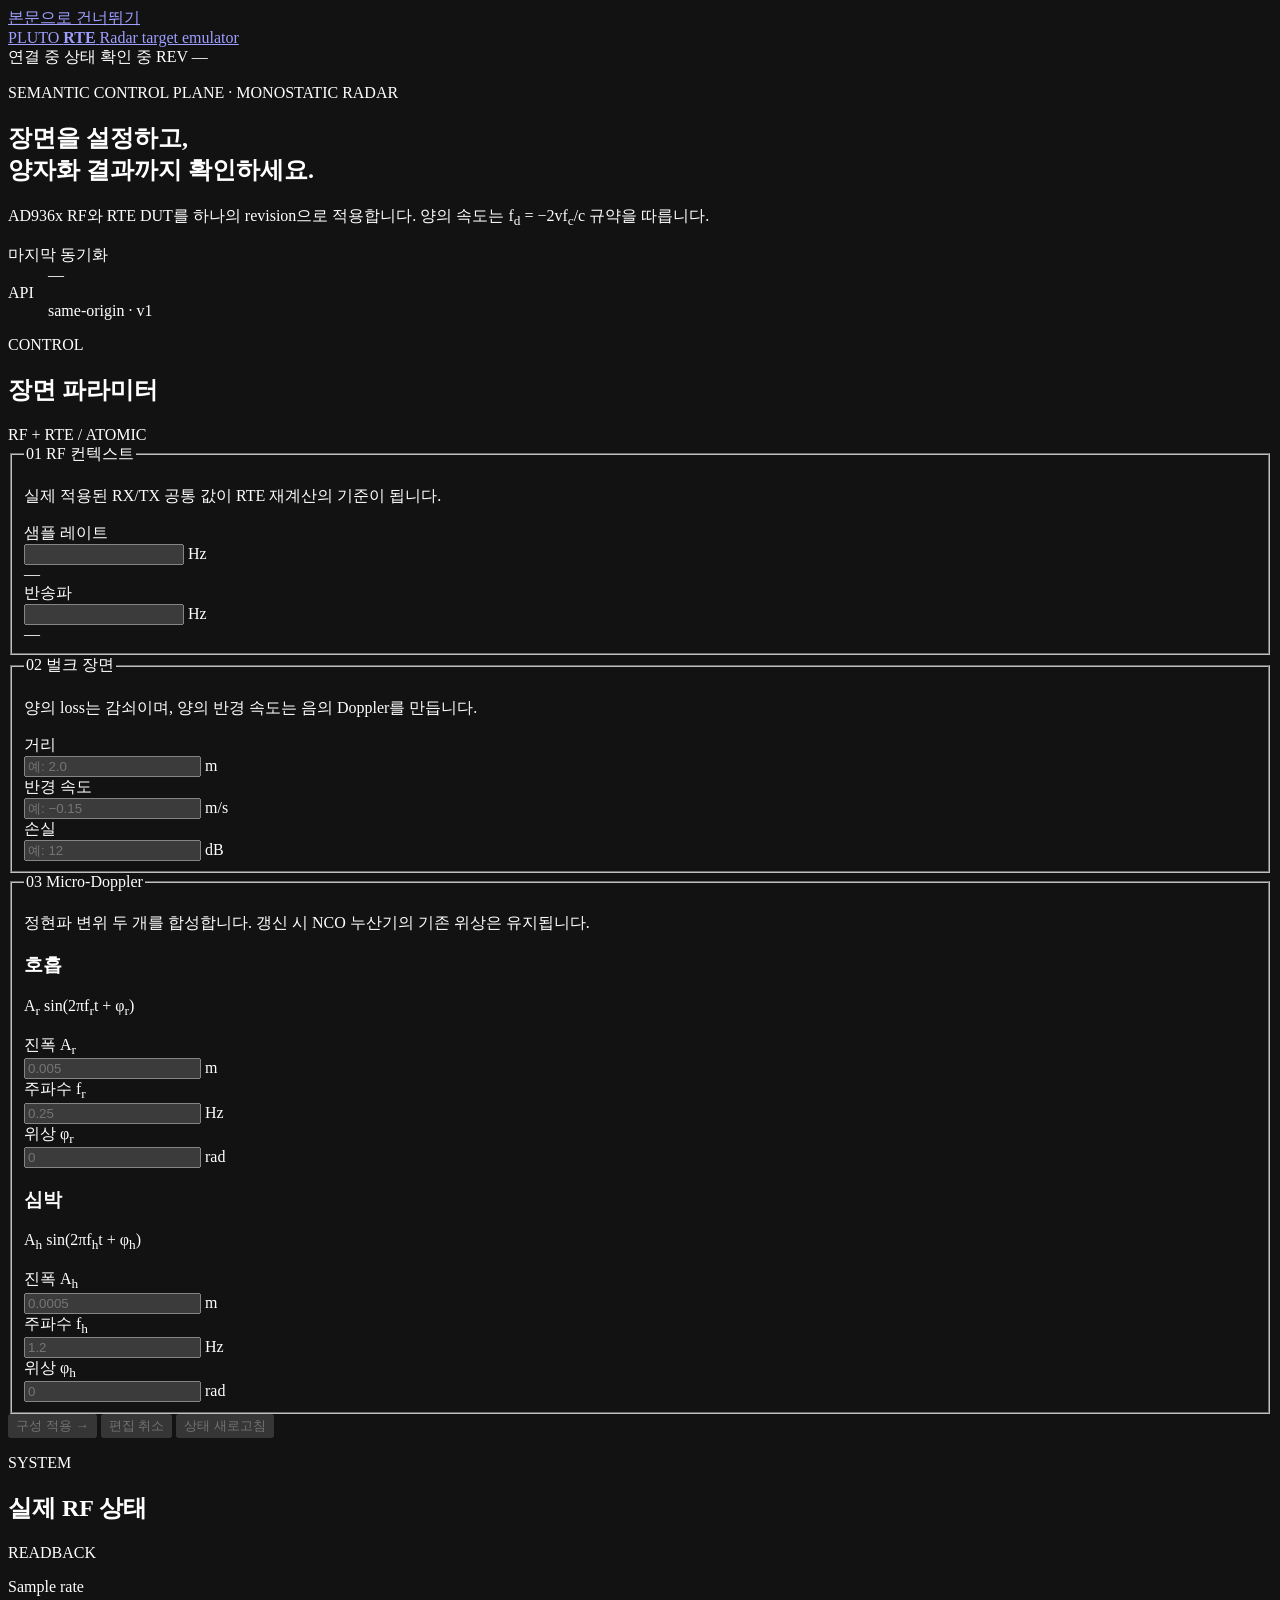
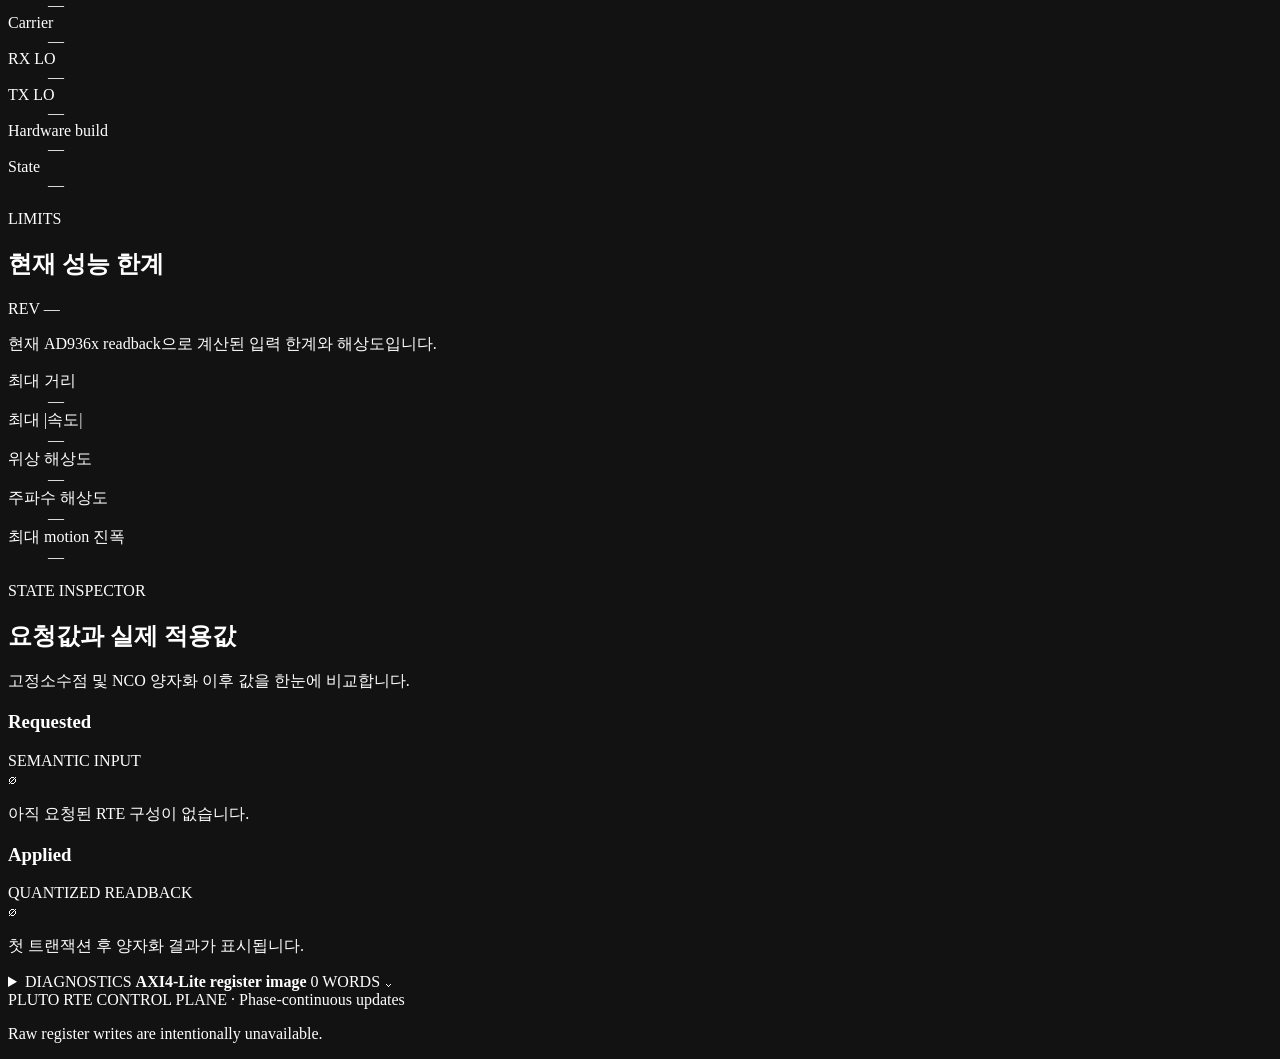
==== rte-control/www/index.html @ 98eb3a4d "rte-control: add transactional control plane for human vital rte. Add a signle-owner C11 control ser" ====
<!doctype html>
<html lang="ko">
<head>
  <meta charset="utf-8">
  <meta name="viewport" content="width=device-width, initial-scale=1">
  <meta name="color-scheme" content="dark">
  <meta name="theme-color" content="#071117">
  <meta http-equiv="Content-Security-Policy"
        content="default-src 'self'; connect-src 'self'; img-src 'self'; style-src 'self'; script-src 'self'; object-src 'none'; base-uri 'none'; form-action 'self'">
  <meta name="description" content="PlutoSDR RTE DUT semantic radar control console">
  <title>Pluto RTE Console</title>
  <link rel="stylesheet" href="/app.css">
  <script src="/app.js" defer></script>
</head>
<body>
  <a class="skip-link" href="#main-content">본문으로 건너뛰기</a>

  <header class="app-header">
    <div class="header-inner">
      <a class="brand" href="/" aria-label="Pluto RTE Console 홈">
        <span class="brand-mark" aria-hidden="true"><span></span></span>
        <span>
          <span class="brand-name">PLUTO <b>RTE</b></span>
          <span class="brand-subtitle">Radar target emulator</span>
        </span>
      </a>

      <div class="status-cluster" aria-label="연결 및 하드웨어 상태">
        <span class="status-pill" id="connection-pill" data-tone="idle">
          <span class="status-dot" aria-hidden="true"></span>
          <span id="connection-text">연결 중</span>
        </span>
        <span class="status-pill" id="health-pill" data-tone="idle">
          <span class="status-dot" aria-hidden="true"></span>
          <span id="health-text">상태 확인 중</span>
        </span>
        <span class="revision-pill" id="revision-pill">REV —</span>
      </div>
    </div>
  </header>

  <main class="shell" id="main-content">
    <section class="hero" aria-labelledby="page-title">
      <div>
        <p class="eyebrow">SEMANTIC CONTROL PLANE · MONOSTATIC RADAR</p>
        <h1 id="page-title">장면을 설정하고,<br><span>양자화 결과까지 확인하세요.</span></h1>
        <p class="hero-copy">
          AD936x RF와 RTE DUT를 하나의 revision으로 적용합니다. 양의 속도는
          <span class="formula">f<sub>d</sub> = −2vf<sub>c</sub>/c</span> 규약을 따릅니다.
        </p>
      </div>
      <dl class="sync-card">
        <div>
          <dt>마지막 동기화</dt>
          <dd><time id="last-sync" datetime="">—</time></dd>
        </div>
        <div>
          <dt>API</dt>
          <dd>same-origin · v1</dd>
        </div>
      </dl>
    </section>

    <section class="alert alert-error" id="error-banner" role="alert" tabindex="-1" hidden>
      <span class="alert-icon" aria-hidden="true">!</span>
      <div class="alert-body">
        <strong id="error-title">요청을 완료하지 못했습니다</strong>
        <p id="error-message"></p>
        <p class="alert-meta" id="error-meta" hidden></p>
      </div>
      <button class="icon-button" id="dismiss-error" type="button" aria-label="오류 메시지 닫기">×</button>
    </section>

    <section class="alert alert-warning" id="warning-banner" role="status" aria-live="polite" hidden>
      <span class="alert-icon" aria-hidden="true">i</span>
      <div class="alert-body">
        <strong>하드웨어 적용 상태 알림</strong>
        <p id="warning-message"></p>
      </div>
    </section>

    <section class="alert alert-error degraded-banner" id="degraded-banner" role="alert" hidden>
      <span class="alert-icon" aria-hidden="true">!</span>
      <div class="alert-body">
        <strong>하드웨어 상태를 확인할 수 없어 쓰기가 차단되었습니다</strong>
        <p>실패한 복구 이후 RF 또는 register 상태를 신뢰할 수 없습니다. RTE 서비스와 하드웨어를 점검한 뒤 서비스를 재시작하세요.</p>
      </div>
    </section>

    <section class="initialization-banner" id="initialization-banner" aria-labelledby="initialization-title" hidden>
      <span class="initialization-index" aria-hidden="true">01</span>
      <div>
        <h2 id="initialization-title">첫 RTE 구성이 필요합니다</h2>
        <p>현재 RF 값은 읽었습니다. 아래의 거리, 속도, 손실, 호흡 및 심박 필드를 모두 입력해 첫 원자적 트랜잭션을 적용하세요.</p>
      </div>
    </section>

    <div class="workspace-grid">
      <section class="panel control-panel" aria-labelledby="control-title">
        <div class="panel-heading">
          <div>
            <p class="section-kicker">CONTROL</p>
            <h2 id="control-title">장면 파라미터</h2>
          </div>
          <span class="transaction-label">RF + RTE / ATOMIC</span>
        </div>

        <form id="config-form">
          <fieldset class="form-section">
            <legend>
              <span class="legend-index">01</span>
              RF 컨텍스트
            </legend>
            <p class="section-note">실제 적용된 RX/TX 공통 값이 RTE 재계산의 기준이 됩니다.</p>
            <div class="field-grid two-columns">
              <div class="field">
                <label for="rf-sample-rate">샘플 레이트</label>
                <div class="input-with-unit">
                  <input id="rf-sample-rate" name="sample_rate_hz" type="number" inputmode="numeric"
                         min="1" max="9007199254740991" step="1" required
                         aria-describedby="sample-rate-preview">
                  <span class="unit">Hz</span>
                </div>
                <span class="field-preview" id="sample-rate-preview">—</span>
              </div>
              <div class="field">
                <label for="rf-carrier">반송파</label>
                <div class="input-with-unit">
                  <input id="rf-carrier" name="carrier_hz" type="number" inputmode="numeric"
                         min="1" max="9007199254740991" step="1" required
                         aria-describedby="carrier-preview">
                  <span class="unit">Hz</span>
                </div>
                <span class="field-preview" id="carrier-preview">—</span>
              </div>
            </div>
          </fieldset>

          <fieldset class="form-section">
            <legend>
              <span class="legend-index">02</span>
              벌크 장면
            </legend>
            <p class="section-note">양의 loss는 감쇠이며, 양의 반경 속도는 음의 Doppler를 만듭니다.</p>
            <div class="field-grid three-columns">
              <div class="field">
                <label for="range-m">거리</label>
                <div class="input-with-unit">
                  <input id="range-m" name="range_m" type="number" inputmode="decimal"
                         min="0" step="any" required placeholder="예: 2.0">
                  <span class="unit">m</span>
                </div>
              </div>
              <div class="field">
                <label for="velocity-mps">반경 속도</label>
                <div class="input-with-unit">
                  <input id="velocity-mps" name="radial_velocity_mps" type="number" inputmode="decimal"
                         step="any" required placeholder="예: −0.15">
                  <span class="unit">m/s</span>
                </div>
              </div>
              <div class="field">
                <label for="loss-db">손실</label>
                <div class="input-with-unit">
                  <input id="loss-db" name="loss_db" type="number" inputmode="decimal"
                         min="0" step="any" required placeholder="예: 12">
                  <span class="unit">dB</span>
                </div>
              </div>
            </div>
          </fieldset>

          <fieldset class="form-section motion-section">
            <legend>
              <span class="legend-index">03</span>
              Micro-Doppler
            </legend>
            <p class="section-note">정현파 변위 두 개를 합성합니다. 갱신 시 NCO 누산기의 기존 위상은 유지됩니다.</p>

            <div class="motion-grid">
              <section class="motion-card" aria-labelledby="respiration-title">
                <div class="motion-heading">
                  <span class="motion-glyph respiration-glyph" aria-hidden="true"></span>
                  <div>
                    <h3 id="respiration-title">호흡</h3>
                    <p>A<sub>r</sub> sin(2πf<sub>r</sub>t + φ<sub>r</sub>)</p>
                  </div>
                </div>
                <div class="field-grid motion-fields">
                  <div class="field">
                    <label for="resp-amplitude">진폭 A<sub>r</sub></label>
                    <div class="input-with-unit compact">
                      <input id="resp-amplitude" name="respiration_amplitude_m" type="number"
                             inputmode="decimal" min="0" step="any" required placeholder="0.005">
                      <span class="unit">m</span>
                    </div>
                  </div>
                  <div class="field">
                    <label for="resp-frequency">주파수 f<sub>r</sub></label>
                    <div class="input-with-unit compact">
                      <input id="resp-frequency" name="respiration_frequency_hz" type="number"
                             inputmode="decimal" min="0" step="any" required placeholder="0.25">
                      <span class="unit">Hz</span>
                    </div>
                  </div>
                  <div class="field">
                    <label for="resp-phase">위상 φ<sub>r</sub></label>
                    <div class="input-with-unit compact">
                      <input id="resp-phase" name="respiration_phase_rad" type="number"
                             inputmode="decimal" step="any" required placeholder="0">
                      <span class="unit">rad</span>
                    </div>
                  </div>
                </div>
              </section>

              <section class="motion-card" aria-labelledby="heartbeat-title">
                <div class="motion-heading">
                  <span class="motion-glyph heartbeat-glyph" aria-hidden="true"></span>
                  <div>
                    <h3 id="heartbeat-title">심박</h3>
                    <p>A<sub>h</sub> sin(2πf<sub>h</sub>t + φ<sub>h</sub>)</p>
                  </div>
                </div>
                <div class="field-grid motion-fields">
                  <div class="field">
                    <label for="heart-amplitude">진폭 A<sub>h</sub></label>
                    <div class="input-with-unit compact">
                      <input id="heart-amplitude" name="heartbeat_amplitude_m" type="number"
                             inputmode="decimal" min="0" step="any" required placeholder="0.0005">
                      <span class="unit">m</span>
                    </div>
                  </div>
                  <div class="field">
                    <label for="heart-frequency">주파수 f<sub>h</sub></label>
                    <div class="input-with-unit compact">
                      <input id="heart-frequency" name="heartbeat_frequency_hz" type="number"
                             inputmode="decimal" min="0" step="any" required placeholder="1.2">
                      <span class="unit">Hz</span>
                    </div>
                  </div>
                  <div class="field">
                    <label for="heart-phase">위상 φ<sub>h</sub></label>
                    <div class="input-with-unit compact">
                      <input id="heart-phase" name="heartbeat_phase_rad" type="number"
                             inputmode="decimal" step="any" required placeholder="0">
                      <span class="unit">rad</span>
                    </div>
                  </div>
                </div>
              </section>
            </div>
          </fieldset>

          <div class="form-actions">
            <button class="button button-primary" id="apply-button" type="submit" disabled>
              <span id="apply-button-text">구성 적용</span>
              <span class="button-arrow" aria-hidden="true">→</span>
            </button>
            <button class="button button-secondary" id="revert-button" type="button" disabled>편집 취소</button>
            <button class="button button-ghost" id="refresh-button" type="button" disabled>상태 새로고침</button>
            <output class="form-status" id="form-status" aria-live="polite"></output>
          </div>
        </form>
      </section>

      <aside class="side-stack" aria-label="시스템 및 RTE 한계">
        <section class="panel compact-panel" aria-labelledby="system-title">
          <div class="panel-heading compact-heading">
            <div>
              <p class="section-kicker">SYSTEM</p>
              <h2 id="system-title">실제 RF 상태</h2>
            </div>
            <span class="live-indicator"><span aria-hidden="true"></span>READBACK</span>
          </div>
          <dl class="metric-list" id="system-metrics">
            <div><dt>Sample rate</dt><dd id="actual-sample-rate">—</dd></div>
            <div><dt>Carrier</dt><dd id="actual-carrier">—</dd></div>
            <div><dt>RX LO</dt><dd id="actual-rx-lo">—</dd></div>
            <div><dt>TX LO</dt><dd id="actual-tx-lo">—</dd></div>
            <div><dt>Hardware build</dt><dd id="hardware-build">—</dd></div>
            <div><dt>State</dt><dd id="hardware-state">—</dd></div>
          </dl>
        </section>

        <section class="panel compact-panel capability-panel" aria-labelledby="capability-title">
          <div class="panel-heading compact-heading">
            <div>
              <p class="section-kicker">LIMITS</p>
              <h2 id="capability-title">현재 성능 한계</h2>
            </div>
            <span class="capability-revision" id="capability-revision">REV —</span>
          </div>
          <p class="panel-intro">현재 AD936x readback으로 계산된 입력 한계와 해상도입니다.</p>
          <dl class="capability-grid" id="capability-metrics">
            <div><dt>최대 거리</dt><dd id="max-range">—</dd></div>
            <div><dt>최대 |속도|</dt><dd id="max-velocity">—</dd></div>
            <div><dt>위상 해상도</dt><dd id="phase-resolution">—</dd></div>
            <div><dt>주파수 해상도</dt><dd id="frequency-resolution">—</dd></div>
            <div class="wide"><dt>최대 motion 진폭</dt><dd id="max-motion-amplitude">—</dd></div>
          </dl>
          <p class="inline-state" id="capability-state" role="status"></p>
        </section>
      </aside>
    </div>

    <section class="readback-section" aria-labelledby="readback-title">
      <div class="section-heading-row">
        <div>
          <p class="section-kicker">STATE INSPECTOR</p>
          <h2 id="readback-title">요청값과 실제 적용값</h2>
        </div>
        <p>고정소수점 및 NCO 양자화 이후 값을 한눈에 비교합니다.</p>
      </div>

      <div class="readback-grid">
        <article class="panel data-panel" aria-labelledby="requested-title">
          <div class="data-panel-heading">
            <h3 id="requested-title">Requested</h3>
            <span>SEMANTIC INPUT</span>
          </div>
          <div class="empty-state" id="requested-empty">
            <span aria-hidden="true">∅</span>
            <p>아직 요청된 RTE 구성이 없습니다.</p>
          </div>
          <div class="table-wrap" id="requested-table-wrap" hidden>
            <table class="data-table">
              <caption class="visually-hidden">사용자가 요청한 RTE 파라미터</caption>
              <thead><tr><th scope="col">Parameter</th><th scope="col">Value</th></tr></thead>
              <tbody id="requested-table-body"></tbody>
            </table>
          </div>
        </article>

        <article class="panel data-panel applied-panel" aria-labelledby="applied-title">
          <div class="data-panel-heading">
            <h3 id="applied-title">Applied</h3>
            <span>QUANTIZED READBACK</span>
          </div>
          <div class="empty-state" id="applied-empty">
            <span aria-hidden="true">∅</span>
            <p>첫 트랜잭션 후 양자화 결과가 표시됩니다.</p>
          </div>
          <div class="table-wrap" id="applied-table-wrap" hidden>
            <table class="data-table">
              <caption class="visually-hidden">FPGA에 실제 적용된 RTE 파라미터</caption>
              <thead><tr><th scope="col">Parameter</th><th scope="col">Applied value</th></tr></thead>
              <tbody id="applied-table-body"></tbody>
            </table>
          </div>
        </article>
      </div>
    </section>

    <details class="panel register-panel" id="register-panel">
      <summary>
        <span>
          <span class="section-kicker">DIAGNOSTICS</span>
          <strong>AXI4-Lite register image</strong>
        </span>
        <span class="summary-meta"><span id="register-count">0</span> WORDS <span class="chevron" aria-hidden="true">⌄</span></span>
      </summary>
      <div class="register-content">
        <p>읽기 전용 진단값입니다. 모든 파라미터는 하나의 <code>loadParam</code> 트랜잭션으로 커밋됩니다.</p>
        <div class="empty-state compact-empty" id="register-empty">
          <p>적용된 register image가 없습니다.</p>
        </div>
        <div class="table-wrap" id="register-table-wrap" hidden>
          <table class="data-table register-table">
            <caption class="visually-hidden">적용된 AXI4-Lite 레지스터 워드</caption>
            <thead><tr><th scope="col">Register</th><th scope="col">Word</th></tr></thead>
            <tbody id="register-table-body"></tbody>
          </table>
        </div>
      </div>
    </details>
  </main>

  <footer class="app-footer">
    <div>
      <span>PLUTO RTE CONTROL PLANE</span>
      <span aria-hidden="true">·</span>
      <span>Phase-continuous updates</span>
    </div>
    <p>Raw register writes are intentionally unavailable.</p>
  </footer>
</body>
</html>
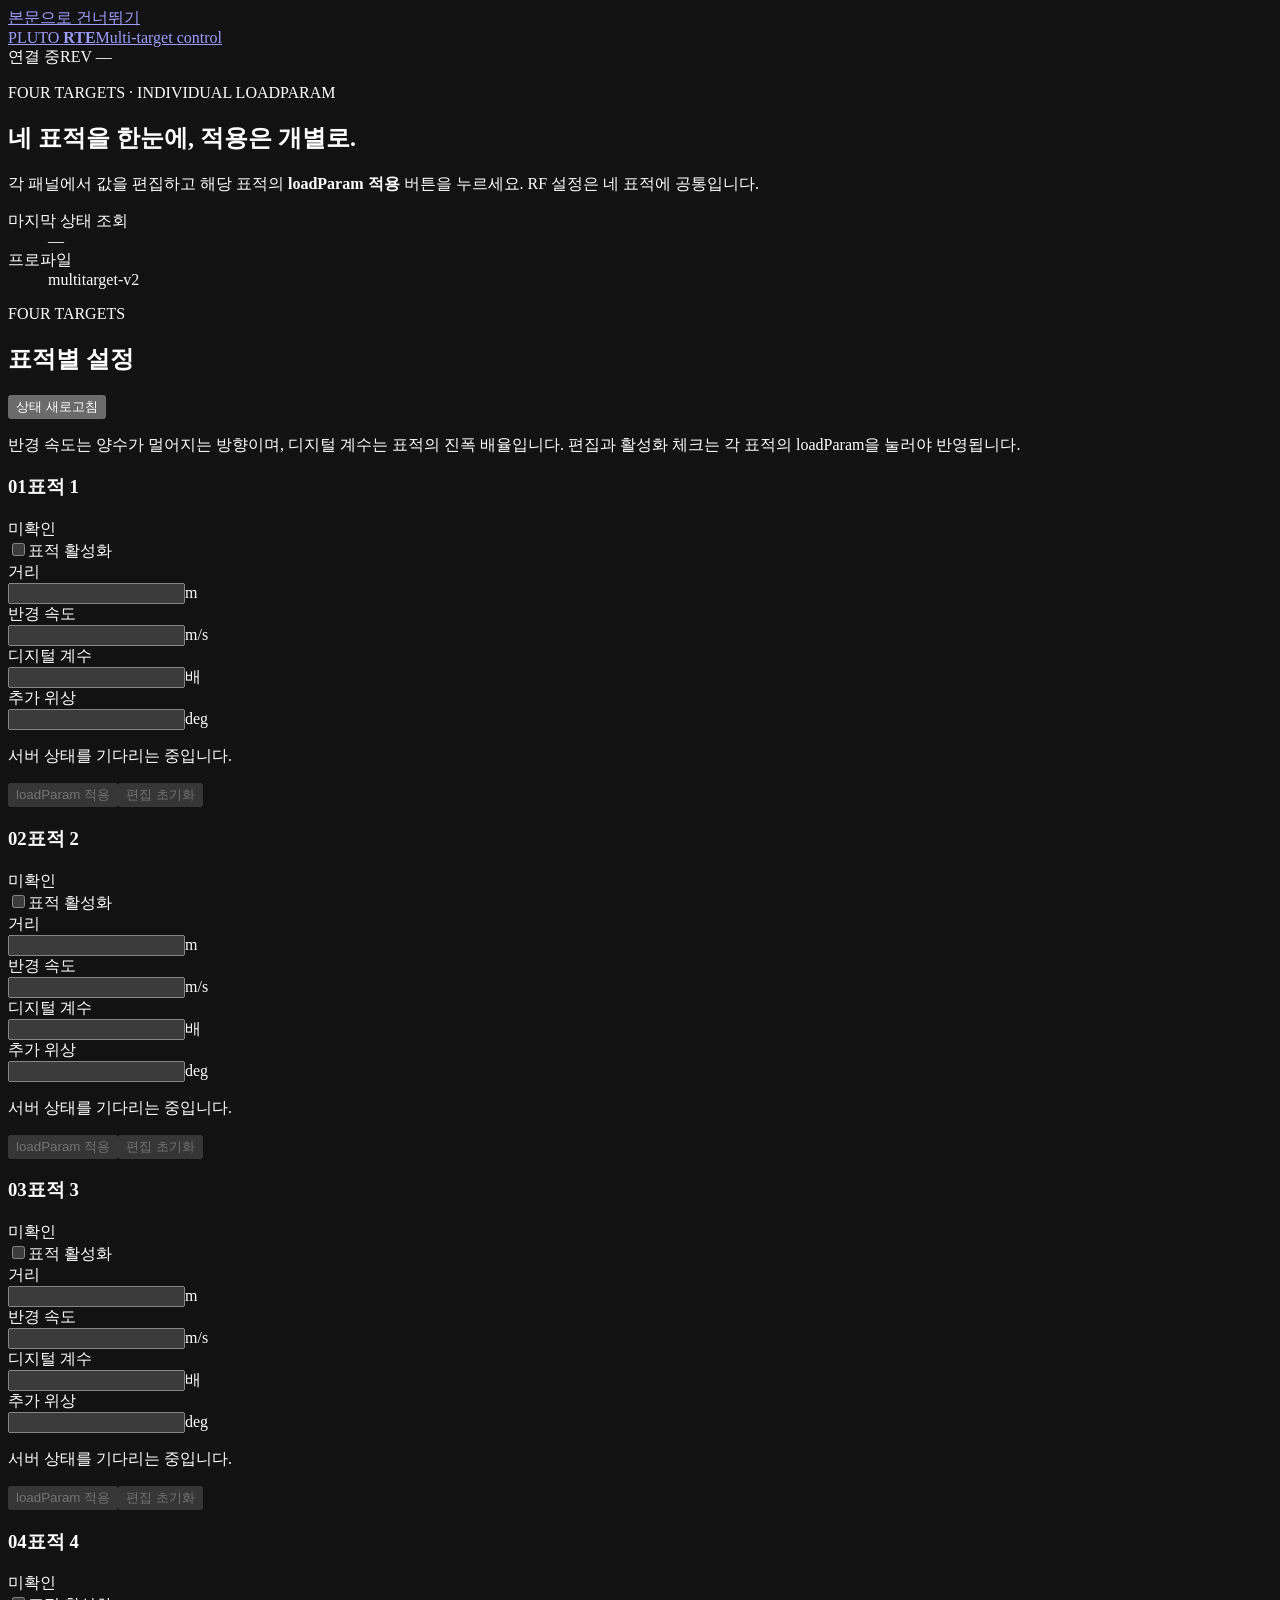
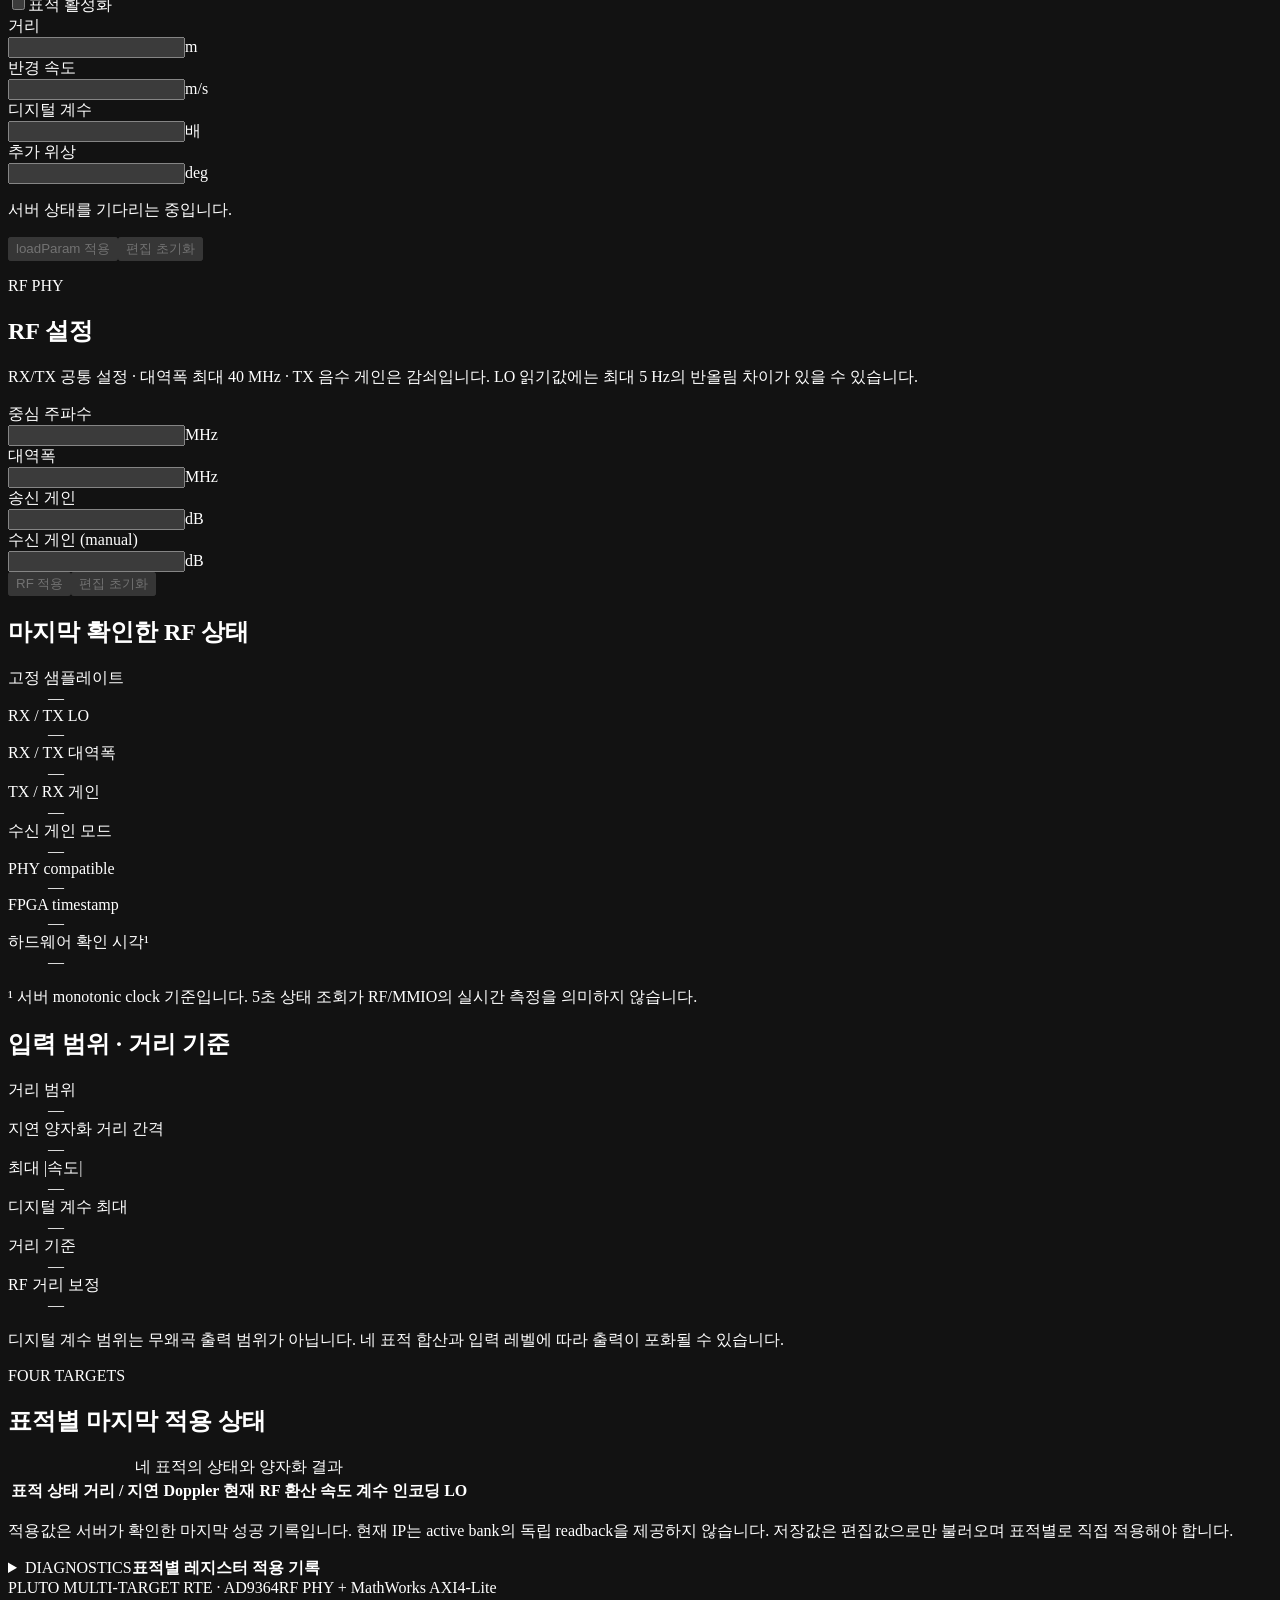
==== commit 8dd65220: "rte-control: add transactional control plane for multitarget RTE. Add a single-owner C11 control ser" ====
--- a/rte-control/www/index.html
+++ b/rte-control/www/index.html
@@ -5,384 +5,112 @@
   <meta name="viewport" content="width=device-width, initial-scale=1">
   <meta name="color-scheme" content="dark">
   <meta name="theme-color" content="#071117">
-  <meta http-equiv="Content-Security-Policy"
-        content="default-src 'self'; connect-src 'self'; img-src 'self'; style-src 'self'; script-src 'self'; object-src 'none'; base-uri 'none'; form-action 'self'">
-  <meta name="description" content="PlutoSDR RTE DUT semantic radar control console">
-  <title>Pluto RTE Console</title>
+  <meta http-equiv="Content-Security-Policy" content="default-src 'self'; connect-src 'self'; img-src 'self'; style-src 'self'; script-src 'self'; object-src 'none'; base-uri 'none'; form-action 'self'">
+  <title>Pluto Multi-Target RTE</title>
   <link rel="stylesheet" href="/app.css">
   <script src="/app.js" defer></script>
 </head>
 <body>
   <a class="skip-link" href="#main-content">본문으로 건너뛰기</a>
-
-  <header class="app-header">
-    <div class="header-inner">
-      <a class="brand" href="/" aria-label="Pluto RTE Console 홈">
-        <span class="brand-mark" aria-hidden="true"><span></span></span>
-        <span>
-          <span class="brand-name">PLUTO <b>RTE</b></span>
-          <span class="brand-subtitle">Radar target emulator</span>
-        </span>
-      </a>
-
-      <div class="status-cluster" aria-label="연결 및 하드웨어 상태">
-        <span class="status-pill" id="connection-pill" data-tone="idle">
-          <span class="status-dot" aria-hidden="true"></span>
-          <span id="connection-text">연결 중</span>
-        </span>
-        <span class="status-pill" id="health-pill" data-tone="idle">
-          <span class="status-dot" aria-hidden="true"></span>
-          <span id="health-text">상태 확인 중</span>
-        </span>
-        <span class="revision-pill" id="revision-pill">REV —</span>
-      </div>
-    </div>
-  </header>
-
+  <header class="app-header"><div class="header-inner">
+    <a class="brand" href="/" aria-label="Pluto Multi-Target RTE 홈"><span class="brand-mark" aria-hidden="true"><span></span></span><span><span class="brand-name">PLUTO <b>RTE</b></span><span class="brand-subtitle">Multi-target control</span></span></a>
+    <div class="status-cluster"><span class="status-pill" id="connection-pill" data-tone="idle"><span class="status-dot" aria-hidden="true"></span><span id="connection-text">연결 중</span></span><span class="revision-pill" id="revision-pill">REV —</span></div>
+  </div></header>
   <main class="shell" id="main-content">
-    <section class="hero" aria-labelledby="page-title">
-      <div>
-        <p class="eyebrow">SEMANTIC CONTROL PLANE · MONOSTATIC RADAR</p>
-        <h1 id="page-title">장면을 설정하고,<br><span>양자화 결과까지 확인하세요.</span></h1>
-        <p class="hero-copy">
-          AD936x RF와 RTE DUT를 하나의 revision으로 적용합니다. 양의 속도는
-          <span class="formula">f<sub>d</sub> = −2vf<sub>c</sub>/c</span> 규약을 따릅니다.
-        </p>
-      </div>
-      <dl class="sync-card">
-        <div>
-          <dt>마지막 동기화</dt>
-          <dd><time id="last-sync" datetime="">—</time></dd>
-        </div>
-        <div>
-          <dt>API</dt>
-          <dd>same-origin · v1</dd>
-        </div>
-      </dl>
-    </section>
-
-    <section class="alert alert-error" id="error-banner" role="alert" tabindex="-1" hidden>
-      <span class="alert-icon" aria-hidden="true">!</span>
-      <div class="alert-body">
-        <strong id="error-title">요청을 완료하지 못했습니다</strong>
-        <p id="error-message"></p>
-        <p class="alert-meta" id="error-meta" hidden></p>
-      </div>
-      <button class="icon-button" id="dismiss-error" type="button" aria-label="오류 메시지 닫기">×</button>
-    </section>
-
-    <section class="alert alert-warning" id="warning-banner" role="status" aria-live="polite" hidden>
-      <span class="alert-icon" aria-hidden="true">i</span>
-      <div class="alert-body">
-        <strong>하드웨어 적용 상태 알림</strong>
-        <p id="warning-message"></p>
-      </div>
-    </section>
-
-    <section class="alert alert-error degraded-banner" id="degraded-banner" role="alert" hidden>
-      <span class="alert-icon" aria-hidden="true">!</span>
-      <div class="alert-body">
-        <strong>하드웨어 상태를 확인할 수 없어 쓰기가 차단되었습니다</strong>
-        <p>실패한 복구 이후 RF 또는 register 상태를 신뢰할 수 없습니다. RTE 서비스와 하드웨어를 점검한 뒤 서비스를 재시작하세요.</p>
-      </div>
-    </section>
-
-    <section class="initialization-banner" id="initialization-banner" aria-labelledby="initialization-title" hidden>
-      <span class="initialization-index" aria-hidden="true">01</span>
-      <div>
-        <h2 id="initialization-title">첫 RTE 구성이 필요합니다</h2>
-        <p>현재 RF 값은 읽었습니다. 아래의 거리, 속도, 손실, 호흡 및 심박 필드를 모두 입력해 첫 원자적 트랜잭션을 적용하세요.</p>
-      </div>
-    </section>
-
-    <div class="workspace-grid">
-      <section class="panel control-panel" aria-labelledby="control-title">
-        <div class="panel-heading">
-          <div>
-            <p class="section-kicker">CONTROL</p>
-            <h2 id="control-title">장면 파라미터</h2>
-          </div>
-          <span class="transaction-label">RF + RTE / ATOMIC</span>
-        </div>
-
-        <form id="config-form">
-          <fieldset class="form-section">
-            <legend>
-              <span class="legend-index">01</span>
-              RF 컨텍스트
-            </legend>
-            <p class="section-note">실제 적용된 RX/TX 공통 값이 RTE 재계산의 기준이 됩니다.</p>
-            <div class="field-grid two-columns">
-              <div class="field">
-                <label for="rf-sample-rate">샘플 레이트</label>
-                <div class="input-with-unit">
-                  <input id="rf-sample-rate" name="sample_rate_hz" type="number" inputmode="numeric"
-                         min="1" max="9007199254740991" step="1" required
-                         aria-describedby="sample-rate-preview">
-                  <span class="unit">Hz</span>
-                </div>
-                <span class="field-preview" id="sample-rate-preview">—</span>
-              </div>
-              <div class="field">
-                <label for="rf-carrier">반송파</label>
-                <div class="input-with-unit">
-                  <input id="rf-carrier" name="carrier_hz" type="number" inputmode="numeric"
-                         min="1" max="9007199254740991" step="1" required
-                         aria-describedby="carrier-preview">
-                  <span class="unit">Hz</span>
-                </div>
-                <span class="field-preview" id="carrier-preview">—</span>
-              </div>
+    <section class="hero" aria-labelledby="page-title"><div>
+      <p class="eyebrow">FOUR TARGETS · INDIVIDUAL LOADPARAM</p>
+      <h1 id="page-title">네 표적을 한눈에, <span>적용은 개별로.</span></h1>
+      <p class="hero-copy">각 패널에서 값을 편집하고 해당 표적의 <b>loadParam 적용</b> 버튼을 누르세요. RF 설정은 네 표적에 공통입니다.</p>
+    </div><dl class="sync-card"><div><dt>마지막 상태 조회</dt><dd id="last-sync">—</dd></div><div><dt>프로파일</dt><dd>multitarget-v2</dd></div></dl></section>
+    <section class="alert alert-error" id="error-banner" role="alert" hidden><div class="alert-body"><strong>요청을 완료하지 못했습니다</strong><p id="error-message"></p></div><button class="icon-button" id="dismiss-error" type="button" aria-label="오류 메시지 닫기">×</button></section>
+    <section class="alert alert-warning" id="warning-banner" role="status" hidden><div class="alert-body"><strong>상태 알림</strong><p id="warning-message"></p></div></section>
+    <section class="alert alert-error" id="degraded-banner" role="alert" hidden><div class="alert-body"><strong>복구 실패로 변경 요청이 차단되었습니다</strong><p>하드웨어와 RTE 서비스 상태를 확인하세요. 브라우저 편집값은 유지됩니다.</p></div></section>
+    <section class="target-workspace" aria-labelledby="target-title">
+      <div class="section-heading-row"><div><p class="section-kicker">FOUR TARGETS</p><h2 id="target-title">표적별 설정</h2></div><button class="button button-secondary" id="refresh-button" type="button">상태 새로고침</button></div>
+      <p class="section-note">반경 속도는 양수가 멀어지는 방향이며, 디지털 계수는 표적의 진폭 배율입니다. 편집과 활성화 체크는 각 표적의 loadParam을 눌러야 반영됩니다.</p>
+      <div class="target-grid">
+        <article class="panel target-panel" id="target-1-panel" aria-labelledby="target-1-title">
+          <div class="target-heading"><h3 id="target-1-title"><span class="target-number">01</span>표적 1</h3><span class="target-state" id="target-1-state" data-tone="idle">미확인</span></div>
+          <form id="target-1-form" aria-labelledby="target-1-title" aria-describedby="target-1-draft-status">
+            <label class="checkbox-field" for="target-1-enabled"><input id="target-1-enabled" name="enabled" type="checkbox">표적 활성화</label>
+            <div class="field-grid target-fields">
+              <div class="field"><label for="target-1-range-m">거리</label><div class="input-with-unit"><input id="target-1-range-m" name="range_m" type="number" step="any" required><span class="unit">m</span></div></div>
+              <div class="field"><label for="target-1-velocity-mps">반경 속도</label><div class="input-with-unit"><input id="target-1-velocity-mps" name="radial_velocity_mps" type="number" step="any" required><span class="unit">m/s</span></div></div>
+              <div class="field"><label for="target-1-gain-linear">디지털 계수</label><div class="input-with-unit"><input id="target-1-gain-linear" name="gain_linear" type="number" min="0" step="any" required><span class="unit">배</span></div></div>
+              <div class="field"><label for="target-1-phase-deg">추가 위상</label><div class="input-with-unit"><input id="target-1-phase-deg" name="phase_offset_deg" type="number" step="any" required><span class="unit">deg</span></div></div>
             </div>
-          </fieldset>
-
-          <fieldset class="form-section">
-            <legend>
-              <span class="legend-index">02</span>
-              벌크 장면
-            </legend>
-            <p class="section-note">양의 loss는 감쇠이며, 양의 반경 속도는 음의 Doppler를 만듭니다.</p>
-            <div class="field-grid three-columns">
-              <div class="field">
-                <label for="range-m">거리</label>
-                <div class="input-with-unit">
-                  <input id="range-m" name="range_m" type="number" inputmode="decimal"
-                         min="0" step="any" required placeholder="예: 2.0">
-                  <span class="unit">m</span>
-                </div>
-              </div>
-              <div class="field">
-                <label for="velocity-mps">반경 속도</label>
-                <div class="input-with-unit">
-                  <input id="velocity-mps" name="radial_velocity_mps" type="number" inputmode="decimal"
-                         step="any" required placeholder="예: −0.15">
-                  <span class="unit">m/s</span>
-                </div>
-              </div>
-              <div class="field">
-                <label for="loss-db">손실</label>
-                <div class="input-with-unit">
-                  <input id="loss-db" name="loss_db" type="number" inputmode="decimal"
-                         min="0" step="any" required placeholder="예: 12">
-                  <span class="unit">dB</span>
-                </div>
-              </div>
+            <p class="section-note draft-status" id="target-1-draft-status" aria-live="polite">서버 상태를 기다리는 중입니다.</p>
+            <div class="form-actions target-actions"><button class="button button-primary" id="target-1-apply" type="submit" aria-label="표적 1 loadParam 적용" disabled>loadParam 적용</button><button class="button button-secondary" id="target-1-revert" type="button" aria-label="표적 1 편집 초기화" disabled>편집 초기화</button><output class="form-status" id="target-1-status" aria-live="polite"></output></div>
+          </form>
+        </article>
+        <article class="panel target-panel" id="target-2-panel" aria-labelledby="target-2-title">
+          <div class="target-heading"><h3 id="target-2-title"><span class="target-number">02</span>표적 2</h3><span class="target-state" id="target-2-state" data-tone="idle">미확인</span></div>
+          <form id="target-2-form" aria-labelledby="target-2-title" aria-describedby="target-2-draft-status">
+            <label class="checkbox-field" for="target-2-enabled"><input id="target-2-enabled" name="enabled" type="checkbox">표적 활성화</label>
+            <div class="field-grid target-fields">
+              <div class="field"><label for="target-2-range-m">거리</label><div class="input-with-unit"><input id="target-2-range-m" name="range_m" type="number" step="any" required><span class="unit">m</span></div></div>
+              <div class="field"><label for="target-2-velocity-mps">반경 속도</label><div class="input-with-unit"><input id="target-2-velocity-mps" name="radial_velocity_mps" type="number" step="any" required><span class="unit">m/s</span></div></div>
+              <div class="field"><label for="target-2-gain-linear">디지털 계수</label><div class="input-with-unit"><input id="target-2-gain-linear" name="gain_linear" type="number" min="0" step="any" required><span class="unit">배</span></div></div>
+              <div class="field"><label for="target-2-phase-deg">추가 위상</label><div class="input-with-unit"><input id="target-2-phase-deg" name="phase_offset_deg" type="number" step="any" required><span class="unit">deg</span></div></div>
             </div>
-          </fieldset>
-
-          <fieldset class="form-section motion-section">
-            <legend>
-              <span class="legend-index">03</span>
-              Micro-Doppler
-            </legend>
-            <p class="section-note">정현파 변위 두 개를 합성합니다. 갱신 시 NCO 누산기의 기존 위상은 유지됩니다.</p>
-
-            <div class="motion-grid">
-              <section class="motion-card" aria-labelledby="respiration-title">
-                <div class="motion-heading">
-                  <span class="motion-glyph respiration-glyph" aria-hidden="true"></span>
-                  <div>
-                    <h3 id="respiration-title">호흡</h3>
-                    <p>A<sub>r</sub> sin(2πf<sub>r</sub>t + φ<sub>r</sub>)</p>
-                  </div>
-                </div>
-                <div class="field-grid motion-fields">
-                  <div class="field">
-                    <label for="resp-amplitude">진폭 A<sub>r</sub></label>
-                    <div class="input-with-unit compact">
-                      <input id="resp-amplitude" name="respiration_amplitude_m" type="number"
-                             inputmode="decimal" min="0" step="any" required placeholder="0.005">
-                      <span class="unit">m</span>
-                    </div>
-                  </div>
-                  <div class="field">
-                    <label for="resp-frequency">주파수 f<sub>r</sub></label>
-                    <div class="input-with-unit compact">
-                      <input id="resp-frequency" name="respiration_frequency_hz" type="number"
-                             inputmode="decimal" min="0" step="any" required placeholder="0.25">
-                      <span class="unit">Hz</span>
-                    </div>
-                  </div>
-                  <div class="field">
-                    <label for="resp-phase">위상 φ<sub>r</sub></label>
-                    <div class="input-with-unit compact">
-                      <input id="resp-phase" name="respiration_phase_rad" type="number"
-                             inputmode="decimal" step="any" required placeholder="0">
-                      <span class="unit">rad</span>
-                    </div>
-                  </div>
-                </div>
-              </section>
-
-              <section class="motion-card" aria-labelledby="heartbeat-title">
-                <div class="motion-heading">
-                  <span class="motion-glyph heartbeat-glyph" aria-hidden="true"></span>
-                  <div>
-                    <h3 id="heartbeat-title">심박</h3>
-                    <p>A<sub>h</sub> sin(2πf<sub>h</sub>t + φ<sub>h</sub>)</p>
-                  </div>
-                </div>
-                <div class="field-grid motion-fields">
-                  <div class="field">
-                    <label for="heart-amplitude">진폭 A<sub>h</sub></label>
-                    <div class="input-with-unit compact">
-                      <input id="heart-amplitude" name="heartbeat_amplitude_m" type="number"
-                             inputmode="decimal" min="0" step="any" required placeholder="0.0005">
-                      <span class="unit">m</span>
-                    </div>
-                  </div>
-                  <div class="field">
-                    <label for="heart-frequency">주파수 f<sub>h</sub></label>
-                    <div class="input-with-unit compact">
-                      <input id="heart-frequency" name="heartbeat_frequency_hz" type="number"
-                             inputmode="decimal" min="0" step="any" required placeholder="1.2">
-                      <span class="unit">Hz</span>
-                    </div>
-                  </div>
-                  <div class="field">
-                    <label for="heart-phase">위상 φ<sub>h</sub></label>
-                    <div class="input-with-unit compact">
-                      <input id="heart-phase" name="heartbeat_phase_rad" type="number"
-                             inputmode="decimal" step="any" required placeholder="0">
-                      <span class="unit">rad</span>
-                    </div>
-                  </div>
-                </div>
-              </section>
+            <p class="section-note draft-status" id="target-2-draft-status" aria-live="polite">서버 상태를 기다리는 중입니다.</p>
+            <div class="form-actions target-actions"><button class="button button-primary" id="target-2-apply" type="submit" aria-label="표적 2 loadParam 적용" disabled>loadParam 적용</button><button class="button button-secondary" id="target-2-revert" type="button" aria-label="표적 2 편집 초기화" disabled>편집 초기화</button><output class="form-status" id="target-2-status" aria-live="polite"></output></div>
+          </form>
+        </article>
+        <article class="panel target-panel" id="target-3-panel" aria-labelledby="target-3-title">
+          <div class="target-heading"><h3 id="target-3-title"><span class="target-number">03</span>표적 3</h3><span class="target-state" id="target-3-state" data-tone="idle">미확인</span></div>
+          <form id="target-3-form" aria-labelledby="target-3-title" aria-describedby="target-3-draft-status">
+            <label class="checkbox-field" for="target-3-enabled"><input id="target-3-enabled" name="enabled" type="checkbox">표적 활성화</label>
+            <div class="field-grid target-fields">
+              <div class="field"><label for="target-3-range-m">거리</label><div class="input-with-unit"><input id="target-3-range-m" name="range_m" type="number" step="any" required><span class="unit">m</span></div></div>
+              <div class="field"><label for="target-3-velocity-mps">반경 속도</label><div class="input-with-unit"><input id="target-3-velocity-mps" name="radial_velocity_mps" type="number" step="any" required><span class="unit">m/s</span></div></div>
+              <div class="field"><label for="target-3-gain-linear">디지털 계수</label><div class="input-with-unit"><input id="target-3-gain-linear" name="gain_linear" type="number" min="0" step="any" required><span class="unit">배</span></div></div>
+              <div class="field"><label for="target-3-phase-deg">추가 위상</label><div class="input-with-unit"><input id="target-3-phase-deg" name="phase_offset_deg" type="number" step="any" required><span class="unit">deg</span></div></div>
             </div>
-          </fieldset>
-
-          <div class="form-actions">
-            <button class="button button-primary" id="apply-button" type="submit" disabled>
-              <span id="apply-button-text">구성 적용</span>
-              <span class="button-arrow" aria-hidden="true">→</span>
-            </button>
-            <button class="button button-secondary" id="revert-button" type="button" disabled>편집 취소</button>
-            <button class="button button-ghost" id="refresh-button" type="button" disabled>상태 새로고침</button>
-            <output class="form-status" id="form-status" aria-live="polite"></output>
-          </div>
-        </form>
-      </section>
-
-      <aside class="side-stack" aria-label="시스템 및 RTE 한계">
-        <section class="panel compact-panel" aria-labelledby="system-title">
-          <div class="panel-heading compact-heading">
-            <div>
-              <p class="section-kicker">SYSTEM</p>
-              <h2 id="system-title">실제 RF 상태</h2>
+            <p class="section-note draft-status" id="target-3-draft-status" aria-live="polite">서버 상태를 기다리는 중입니다.</p>
+            <div class="form-actions target-actions"><button class="button button-primary" id="target-3-apply" type="submit" aria-label="표적 3 loadParam 적용" disabled>loadParam 적용</button><button class="button button-secondary" id="target-3-revert" type="button" aria-label="표적 3 편집 초기화" disabled>편집 초기화</button><output class="form-status" id="target-3-status" aria-live="polite"></output></div>
+          </form>
+        </article>
+        <article class="panel target-panel" id="target-4-panel" aria-labelledby="target-4-title">
+          <div class="target-heading"><h3 id="target-4-title"><span class="target-number">04</span>표적 4</h3><span class="target-state" id="target-4-state" data-tone="idle">미확인</span></div>
+          <form id="target-4-form" aria-labelledby="target-4-title" aria-describedby="target-4-draft-status">
+            <label class="checkbox-field" for="target-4-enabled"><input id="target-4-enabled" name="enabled" type="checkbox">표적 활성화</label>
+            <div class="field-grid target-fields">
+              <div class="field"><label for="target-4-range-m">거리</label><div class="input-with-unit"><input id="target-4-range-m" name="range_m" type="number" step="any" required><span class="unit">m</span></div></div>
+              <div class="field"><label for="target-4-velocity-mps">반경 속도</label><div class="input-with-unit"><input id="target-4-velocity-mps" name="radial_velocity_mps" type="number" step="any" required><span class="unit">m/s</span></div></div>
+              <div class="field"><label for="target-4-gain-linear">디지털 계수</label><div class="input-with-unit"><input id="target-4-gain-linear" name="gain_linear" type="number" min="0" step="any" required><span class="unit">배</span></div></div>
+              <div class="field"><label for="target-4-phase-deg">추가 위상</label><div class="input-with-unit"><input id="target-4-phase-deg" name="phase_offset_deg" type="number" step="any" required><span class="unit">deg</span></div></div>
             </div>
-            <span class="live-indicator"><span aria-hidden="true"></span>READBACK</span>
-          </div>
-          <dl class="metric-list" id="system-metrics">
-            <div><dt>Sample rate</dt><dd id="actual-sample-rate">—</dd></div>
-            <div><dt>Carrier</dt><dd id="actual-carrier">—</dd></div>
-            <div><dt>RX LO</dt><dd id="actual-rx-lo">—</dd></div>
-            <div><dt>TX LO</dt><dd id="actual-tx-lo">—</dd></div>
-            <div><dt>Hardware build</dt><dd id="hardware-build">—</dd></div>
-            <div><dt>State</dt><dd id="hardware-state">—</dd></div>
-          </dl>
-        </section>
-
-        <section class="panel compact-panel capability-panel" aria-labelledby="capability-title">
-          <div class="panel-heading compact-heading">
-            <div>
-              <p class="section-kicker">LIMITS</p>
-              <h2 id="capability-title">현재 성능 한계</h2>
-            </div>
-            <span class="capability-revision" id="capability-revision">REV —</span>
-          </div>
-          <p class="panel-intro">현재 AD936x readback으로 계산된 입력 한계와 해상도입니다.</p>
-          <dl class="capability-grid" id="capability-metrics">
-            <div><dt>최대 거리</dt><dd id="max-range">—</dd></div>
-            <div><dt>최대 |속도|</dt><dd id="max-velocity">—</dd></div>
-            <div><dt>위상 해상도</dt><dd id="phase-resolution">—</dd></div>
-            <div><dt>주파수 해상도</dt><dd id="frequency-resolution">—</dd></div>
-            <div class="wide"><dt>최대 motion 진폭</dt><dd id="max-motion-amplitude">—</dd></div>
-          </dl>
-          <p class="inline-state" id="capability-state" role="status"></p>
-        </section>
-      </aside>
-    </div>
-
-    <section class="readback-section" aria-labelledby="readback-title">
-      <div class="section-heading-row">
-        <div>
-          <p class="section-kicker">STATE INSPECTOR</p>
-          <h2 id="readback-title">요청값과 실제 적용값</h2>
-        </div>
-        <p>고정소수점 및 NCO 양자화 이후 값을 한눈에 비교합니다.</p>
-      </div>
-
-      <div class="readback-grid">
-        <article class="panel data-panel" aria-labelledby="requested-title">
-          <div class="data-panel-heading">
-            <h3 id="requested-title">Requested</h3>
-            <span>SEMANTIC INPUT</span>
-          </div>
-          <div class="empty-state" id="requested-empty">
-            <span aria-hidden="true">∅</span>
-            <p>아직 요청된 RTE 구성이 없습니다.</p>
-          </div>
-          <div class="table-wrap" id="requested-table-wrap" hidden>
-            <table class="data-table">
-              <caption class="visually-hidden">사용자가 요청한 RTE 파라미터</caption>
-              <thead><tr><th scope="col">Parameter</th><th scope="col">Value</th></tr></thead>
-              <tbody id="requested-table-body"></tbody>
-            </table>
-          </div>
-        </article>
-
-        <article class="panel data-panel applied-panel" aria-labelledby="applied-title">
-          <div class="data-panel-heading">
-            <h3 id="applied-title">Applied</h3>
-            <span>QUANTIZED READBACK</span>
-          </div>
-          <div class="empty-state" id="applied-empty">
-            <span aria-hidden="true">∅</span>
-            <p>첫 트랜잭션 후 양자화 결과가 표시됩니다.</p>
-          </div>
-          <div class="table-wrap" id="applied-table-wrap" hidden>
-            <table class="data-table">
-              <caption class="visually-hidden">FPGA에 실제 적용된 RTE 파라미터</caption>
-              <thead><tr><th scope="col">Parameter</th><th scope="col">Applied value</th></tr></thead>
-              <tbody id="applied-table-body"></tbody>
-            </table>
-          </div>
+            <p class="section-note draft-status" id="target-4-draft-status" aria-live="polite">서버 상태를 기다리는 중입니다.</p>
+            <div class="form-actions target-actions"><button class="button button-primary" id="target-4-apply" type="submit" aria-label="표적 4 loadParam 적용" disabled>loadParam 적용</button><button class="button button-secondary" id="target-4-revert" type="button" aria-label="표적 4 편집 초기화" disabled>편집 초기화</button><output class="form-status" id="target-4-status" aria-live="polite"></output></div>
+          </form>
         </article>
       </div>
     </section>
+    <section class="panel control-panel rf-panel" aria-labelledby="rf-title">
+      <div class="panel-heading"><div><p class="section-kicker">RF PHY</p><h2 id="rf-title">RF 설정</h2></div></div>
+      <p class="section-note">RX/TX 공통 설정 · 대역폭 최대 40 MHz · TX 음수 게인은 감쇠입니다. LO 읽기값에는 최대 5 Hz의 반올림 차이가 있을 수 있습니다.</p>
+      <form id="rf-form"><div class="field-grid rf-fields">
+        <div class="field"><label for="rf-carrier">중심 주파수</label><div class="input-with-unit"><input id="rf-carrier" name="carrier_mhz" type="number" step="0.000001" required><span class="unit">MHz</span></div></div>
+        <div class="field"><label for="rf-bandwidth">대역폭</label><div class="input-with-unit"><input id="rf-bandwidth" name="bandwidth_mhz" type="number" step="0.000001" required><span class="unit">MHz</span></div></div>
+        <div class="field"><label for="rf-tx-gain">송신 게인</label><div class="input-with-unit"><input id="rf-tx-gain" name="tx_gain_db" type="number" step="0.25" required><span class="unit">dB</span></div></div>
+        <div class="field"><label for="rf-rx-gain">수신 게인 (manual)</label><div class="input-with-unit"><input id="rf-rx-gain" name="rx_gain_db" type="number" step="1" required><span class="unit">dB</span></div></div>
+      </div><div class="form-actions rf-actions"><button class="button button-primary" id="rf-apply" type="submit" disabled>RF 적용</button><button class="button button-secondary" id="rf-revert" type="button" disabled>편집 초기화</button><output class="form-status" id="rf-status" aria-live="polite"></output></div></form>
+    </section>
+    <div class="workspace-grid support-grid">
+        <section class="panel compact-panel" aria-labelledby="system-title"><div class="panel-heading"><h2 id="system-title">마지막 확인한 RF 상태</h2></div>
+          <dl class="metric-list"><div><dt>고정 샘플레이트</dt><dd id="actual-sample-rate">—</dd></div><div><dt>RX / TX LO</dt><dd id="actual-lo">—</dd></div><div><dt>RX / TX 대역폭</dt><dd id="actual-bandwidth">—</dd></div><div><dt>TX / RX 게인</dt><dd id="actual-gains">—</dd></div><div><dt>수신 게인 모드</dt><dd id="gain-mode">—</dd></div><div><dt>PHY compatible</dt><dd id="compatible">—</dd></div><div><dt>FPGA timestamp</dt><dd id="hardware-build">—</dd></div><div><dt>하드웨어 확인 시각¹</dt><dd id="hardware-check">—</dd></div></dl>
+          <p class="section-note">¹ 서버 monotonic clock 기준입니다. 5초 상태 조회가 RF/MMIO의 실시간 측정을 의미하지 않습니다.</p>
+        </section>
+        <section class="panel compact-panel" aria-labelledby="limits-title"><div class="panel-heading"><h2 id="limits-title">입력 범위 · 거리 기준</h2></div><dl class="metric-list"><div><dt>거리 범위</dt><dd id="range-limits">—</dd></div><div><dt>지연 양자화 거리 간격</dt><dd id="range-resolution">—</dd></div><div><dt>최대 |속도|</dt><dd id="velocity-limit">—</dd></div><div><dt>디지털 계수 최대</dt><dd id="gain-limit">—</dd></div><div><dt>거리 기준</dt><dd id="range-reference">—</dd></div><div><dt>RF 거리 보정</dt><dd id="rf-calibration">—</dd></div></dl><p class="section-note">디지털 계수 범위는 무왜곡 출력 범위가 아닙니다. 네 표적 합산과 입력 레벨에 따라 출력이 포화될 수 있습니다.</p></section>
 
-    <details class="panel register-panel" id="register-panel">
-      <summary>
-        <span>
-          <span class="section-kicker">DIAGNOSTICS</span>
-          <strong>AXI4-Lite register image</strong>
-        </span>
-        <span class="summary-meta"><span id="register-count">0</span> WORDS <span class="chevron" aria-hidden="true">⌄</span></span>
-      </summary>
-      <div class="register-content">
-        <p>읽기 전용 진단값입니다. 모든 파라미터는 하나의 <code>loadParam</code> 트랜잭션으로 커밋됩니다.</p>
-        <div class="empty-state compact-empty" id="register-empty">
-          <p>적용된 register image가 없습니다.</p>
-        </div>
-        <div class="table-wrap" id="register-table-wrap" hidden>
-          <table class="data-table register-table">
-            <caption class="visually-hidden">적용된 AXI4-Lite 레지스터 워드</caption>
-            <thead><tr><th scope="col">Register</th><th scope="col">Word</th></tr></thead>
-            <tbody id="register-table-body"></tbody>
-          </table>
-        </div>
-      </div>
-    </details>
+    </div>
+    <section class="readback-section" aria-labelledby="targets-title"><div class="section-heading-row"><div><p class="section-kicker">FOUR TARGETS</p><h2 id="targets-title">표적별 마지막 적용 상태</h2></div></div>
+      <div class="panel table-wrap"><table class="data-table"><caption class="visually-hidden">네 표적의 상태와 양자화 결과</caption><thead><tr><th>표적</th><th>상태</th><th>거리 / 지연</th><th>Doppler</th><th>현재 RF 환산 속도</th><th>계수</th><th>인코딩 LO</th></tr></thead><tbody id="targets-body"></tbody></table></div>
+      <p class="section-note readback-note">적용값은 서버가 확인한 마지막 성공 기록입니다. 현재 IP는 active bank의 독립 readback을 제공하지 않습니다. 저장값은 편집값으로만 불러오며 표적별로 직접 적용해야 합니다.</p>
+    </section>
+    <details class="panel register-panel"><summary><span><span class="section-kicker">DIAGNOSTICS</span><strong>표적별 레지스터 적용 기록</strong></span></summary><div class="register-content"><p>각 표적의 마지막 성공 register image입니다. 미확인 값은 표시하지 않습니다.</p><div class="table-wrap"><table class="data-table register-table"><thead><tr><th>표적</th><th>레지스터</th><th>주소</th><th>Hex 값</th></tr></thead><tbody id="registers-body"></tbody></table></div></div></details>
   </main>
-
-  <footer class="app-footer">
-    <div>
-      <span>PLUTO RTE CONTROL PLANE</span>
-      <span aria-hidden="true">·</span>
-      <span>Phase-continuous updates</span>
-    </div>
-    <p>Raw register writes are intentionally unavailable.</p>
-  </footer>
+  <footer class="app-footer"><span>PLUTO MULTI-TARGET RTE · AD9364</span><span>RF PHY + MathWorks AXI4-Lite</span></footer>
 </body>
 </html>
